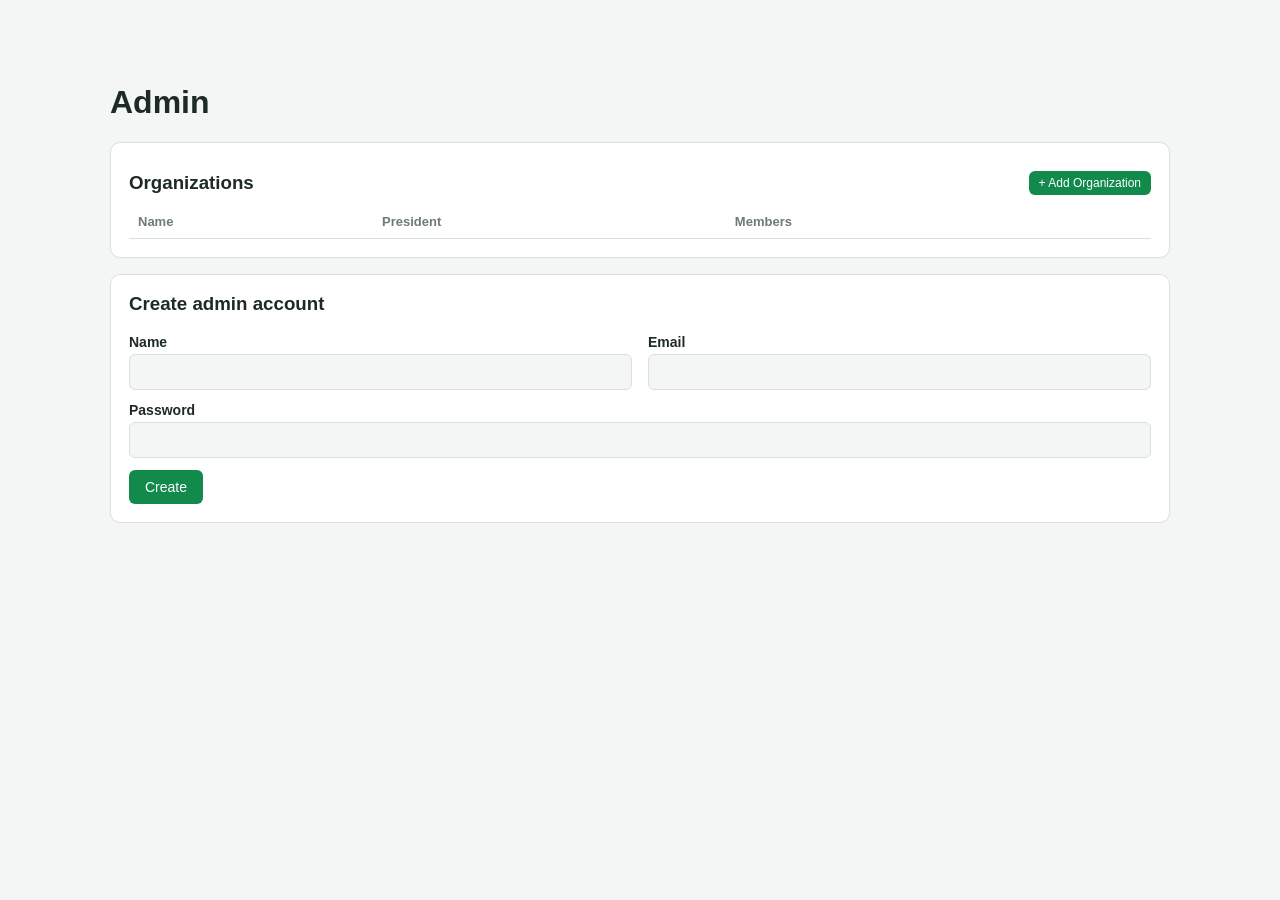
==== admin.html @ 2410ad6f "Add files via upload" ====
<!DOCTYPE html>
<html lang="en">
<head>
<meta charset="UTF-8">
<meta name="viewport" content="width=device-width, initial-scale=1.0">
<title>AnimoHub - Admin</title>
<link rel="stylesheet" href="css/style.css">
</head>
<body>
<div id="navbar"></div>

<div class="container">
  <h1>Admin</h1>

  <div class="card">
    <div class="row" style="border:none">
      <h3 style="margin:0">Organizations</h3>
      <button class="btn small" onclick="newOrg()">+ Add Organization</button>
    </div>
    <div class="tablewrap">
      <table>
        <tr><th>Name</th><th>President</th><th>Members</th><th></th></tr>
        <tbody id="orgRows"></tbody>
      </table>
    </div>
  </div>

  <div class="card">
    <h3>Create admin account</h3>
    <div class="twocol">
      <div class="field"><label for="aName">Name</label><input type="text" id="aName"></div>
      <div class="field"><label for="aEmail">Email</label><input type="email" id="aEmail"></div>
    </div>
    <div class="field"><label for="aPass">Password</label><input type="password" id="aPass"></div>
    <button class="btn" onclick="createAdmin()">Create</button>
  </div>
</div>

<div class="modal" id="orgModal">
  <div class="modalbox">
    <h3 id="orgFormTitle">Organization</h3>
    <input type="hidden" id="oId">
    <div class="field"><label for="oName">Name</label><input type="text" id="oName"></div>
    <div class="field"><label for="oDesc">Description</label><textarea id="oDesc" rows="3"></textarea></div>
    <div class="field"><label for="oPres">President email</label><input type="email" id="oPres" placeholder="first_last@dlsu.edu.ph"></div>
    <div class="modalbtns">
      <button class="btn outline" onclick="closeModal('orgModal')">Cancel</button>
      <button class="btn" onclick="saveOrgForm()">Save</button>
    </div>
  </div>
</div>

<div id="toasts"></div>
<script src="js/data.js"></script>
<script src="js/main.js"></script>
<script src="js/admin.js"></script>
</body>
</html>
---- css/style.css ----
/* animohub styles */
:root{
  --bg:#f3f6f4;
  --card:#ffffff;
  --text:#1d2b24;
  --muted:#6c7b73;
  --green:#0b6b3a;
  --green2:#118a4c;
  --link:#0b6b3a;
  --border:#d8e0db;
  --red:#c0392b;
  --yellow:#d68910;
}

body.dark{
  --bg:#111715;
  --card:#1b2420;
  --text:#e6eee8;
  --muted:#9aaba1;
  --green:#1f8f55;
  --green2:#3ad483;
  --link:#5fe0a0;
  --border:#2c3832;
}

*{ box-sizing:border-box; }

body{
  margin:0;
  padding-top:64px;
  font-family:Arial, Helvetica, sans-serif;
  background:var(--bg);
  color:var(--text);
  transition:background .3s, color .3s;
}
body.loginpage{ padding-top:0; }

a{ color:var(--link); text-decoration:none; }
h1,h2,h3{ margin-top:0; }
.container{ max-width:1100px; margin:0 auto; padding:20px; animation:fade .5s; }
.muted{ color:var(--muted); font-size:14px; }

/* navbar */
.nav{
  position:fixed; top:0; left:0; right:0; height:56px;
  background:var(--green);
  display:flex; align-items:center;
  padding:0 18px; z-index:100;
  box-shadow:0 2px 6px rgba(0,0,0,.3);
}
.nav a, .nav .dropbtn{ color:white; padding:8px 12px; border-radius:6px; display:inline-block; }
.nav a:hover, .nav a.active{ background:rgba(255,255,255,.22); }
.nav .logo{ font-weight:bold; font-size:20px; margin-right:20px; padding-left:0; }
.nav .links{ display:flex; align-items:center; gap:4px; flex:1; }
.nav .right{ display:flex; align-items:center; gap:10px; color:white; font-size:14px; }
.nav .right button{ background:rgba(255,255,255,.2); color:white; border:none; padding:7px 12px; border-radius:6px; cursor:pointer; }
.nav .right button:hover{ background:rgba(255,255,255,.35); }
#menuBtn{ display:none; background:none; border:none; color:white; font-size:24px; cursor:pointer; }

.dropdown{ position:relative; }
.dropcontent{
  display:none; position:absolute; top:100%; left:0;
  min-width:180px; background:var(--card);
  border:1px solid var(--border); border-radius:8px;
  box-shadow:0 4px 12px rgba(0,0,0,.2); overflow:hidden;
}
.dropcontent a{ display:block; color:var(--text); border-radius:0; }
.dropcontent a:hover{ background:var(--bg); }
.dropdown:hover .dropcontent, .dropdown.open .dropcontent{ display:block; }

/* cards and layout */
.card{
  background:var(--card); border:1px solid var(--border);
  border-radius:10px; padding:18px; margin-bottom:16px;
}
.grid{ display:grid; grid-template-columns:repeat(auto-fill, minmax(260px, 1fr)); gap:16px; }
.twocol{ display:grid; grid-template-columns:1fr 1fr; gap:16px; }
.hover{ transition:transform .2s, box-shadow .2s; }
.hover:hover{ transform:translateY(-4px); box-shadow:0 6px 14px rgba(0,0,0,.18); }
.stats{ grid-template-columns:repeat(auto-fit, minmax(150px, 1fr)); margin-bottom:16px; }
a.tab{ display:inline-block; }
.stat{ text-align:center; margin-bottom:0; }
.stat .num{ font-size:34px; font-weight:bold; color:var(--link); }
.row{ display:flex; justify-content:space-between; align-items:center; padding:10px 0; border-bottom:1px solid var(--border); gap:10px; flex-wrap:wrap; }
.stripe{ height:8px; border-radius:6px; margin-bottom:12px; }
.orgbanner{ color:white; padding:30px 24px; border-radius:10px; margin-bottom:16px; }
.orgbanner h1{ margin-bottom:6px; }
.right-align{ text-align:right; }

/* buttons */
.btn{
  background:var(--green2); color:white; border:none;
  padding:9px 16px; border-radius:6px; cursor:pointer;
  font-size:14px; display:inline-block; transition:opacity .2s, transform .1s;
}
.btn:hover{ opacity:.85; }
.btn:active{ transform:scale(.97); }
.btn.outline{ background:transparent; color:var(--link); border:1px solid var(--link); }
.btn.red{ background:var(--red); }
.btn.small{ padding:5px 10px; font-size:12px; }
.btn:disabled{ background:var(--muted); cursor:not-allowed; }

/* forms */
.field{ margin-bottom:12px; }
.field label{ display:block; margin-bottom:4px; font-size:14px; font-weight:bold; }
input, select, textarea{
  width:100%; padding:9px; font-size:14px;
  border:1px solid var(--border); border-radius:6px;
  background:var(--bg); color:var(--text); font-family:inherit;
}
input[type=checkbox]{ width:auto; }
input[type=color]{ height:40px; padding:2px; }
.filters{ display:flex; gap:10px; flex-wrap:wrap; margin-bottom:16px; }
.filters input{ flex:2; min-width:180px; }
.filters select{ flex:1; min-width:140px; }

/* tables */
.tablewrap{ overflow-x:auto; }
table{ width:100%; border-collapse:collapse; font-size:14px; }
th, td{ text-align:left; padding:9px; border-bottom:1px solid var(--border); }
th{ color:var(--muted); font-size:13px; }

/* badges */
.badge{ display:inline-block; padding:3px 9px; border-radius:12px; font-size:12px; color:white; background:var(--muted); }
.badge.ok, .badge.member{ background:#1e8e50; }
.badge.full{ background:var(--red); }
.badge.warn{ background:var(--yellow); }
.badge.president{ background:#8e44ad; }
.badge.officer{ background:#2471a3; }
.badge.Online{ background:#2471a3; }
.badge.Onsite{ background:#1e8e50; }

/* tabs */
.tabs{ display:flex; gap:6px; margin-bottom:16px; border-bottom:2px solid var(--border); flex-wrap:wrap; }
.tab{
  padding:10px 18px; background:none; border:none; cursor:pointer;
  color:var(--muted); font-size:15px; border-bottom:3px solid transparent;
  margin-bottom:-2px;
}
.tab.active{ color:var(--link); border-bottom-color:var(--link); font-weight:bold; }

/* toast */
#toasts{ position:fixed; bottom:20px; right:20px; z-index:300; display:flex; flex-direction:column; gap:8px; }
.toast{ padding:12px 18px; border-radius:8px; color:white; min-width:200px; box-shadow:0 3px 10px rgba(0,0,0,.3); animation:slidein .3s; transition:opacity .4s; }
.toast.success{ background:#1e8e50; }
.toast.error{ background:var(--red); }
.toast.info{ background:#2471a3; }
.toast.hide{ opacity:0; }

/* modal */
.modal{ display:none; position:fixed; top:0; left:0; right:0; bottom:0; background:rgba(0,0,0,.55); z-index:200; align-items:center; justify-content:center; padding:15px; }
.modal.show{ display:flex; }
.modalbox{ background:var(--card); padding:22px; border-radius:10px; width:100%; max-width:440px; animation:fade .3s; }
.modalbtns{ display:flex; gap:8px; justify-content:flex-end; margin-top:10px; }

/* carousel */
.carousel{ position:relative; overflow:hidden; border-radius:10px; margin-bottom:16px; }
.slide{ display:none; padding:30px 70px; color:white; background:var(--green); min-height:170px; }
.slide.active{ display:block; animation:fade .6s; }
.slide h2{ margin-bottom:6px; }
.prev, .next{
  position:absolute; top:50%; transform:translateY(-50%);
  background:rgba(0,0,0,.35); color:white; border:none;
  width:36px; height:36px; border-radius:50%; cursor:pointer; font-size:16px; z-index:5;
}
.prev{ left:12px; }
.next{ right:12px; }
.slide .btn{ background:white; color:#222; margin-top:8px; }

/* bar chart */
.barrow{ display:flex; align-items:center; gap:8px; margin:9px 0; }
.barlabel{ width:100px; font-size:13px; }
.bartrack{ flex:1; background:var(--border); height:16px; border-radius:8px; overflow:hidden; }
.barfill{ height:100%; width:0; background:var(--green2); border-radius:8px; transition:width 1s; }
.barval{ width:30px; font-size:13px; text-align:right; }

/* schedule */
.sched td{ height:80px; vertical-align:top; border:1px solid var(--border); font-size:12px; min-width:95px; }
.sched th{ border:1px solid var(--border); }
.cls{ color:white; border-radius:6px; padding:5px; margin-bottom:3px; }
.cls.online{ background:#2471a3; }
.cls.onsite{ background:#1e8e50; }

/* login page */
.authbox{ max-width:420px; margin:50px auto; }
.authbox h1{ text-align:center; color:var(--link); }
.themefloat{ position:fixed; top:12px; right:12px; }

@keyframes fade{ from{ opacity:0; transform:translateY(8px); } to{ opacity:1; transform:none; } }
@keyframes slidein{ from{ transform:translateX(100%); opacity:0; } to{ transform:none; opacity:1; } }

/* mobile */
@media (max-width:800px){
  #menuBtn{ display:block; margin-right:8px; }
  .nav .links{
    display:none; position:absolute; top:56px; left:0; right:0;
    flex-direction:column; align-items:stretch;
    background:var(--green); padding:8px;
  }
  .nav.open .links{ display:flex; }
  .nav .right{ margin-left:auto; }
  .nav .who{ display:none; }
  .dropcontent{ position:static; box-shadow:none; }
  .dropdown:hover .dropcontent{ display:none; }
  .dropdown.open .dropcontent{ display:block; }
  .twocol{ grid-template-columns:1fr; }
  .barlabel{ width:75px; }
  .slide{ padding:25px 50px; }
  .container{ padding:14px; }
  .btn{ min-height:40px; }
  .filters input, .filters select{ flex:1 1 100%; }
  .sched td{ min-width:85px; }
  h1{ font-size:24px; }
}

@media (max-width:480px){
  .stats{ grid-template-columns:1fr 1fr; }
  .modalbox{ padding:16px; }
  #toasts{ left:12px; right:12px; bottom:12px; }
}
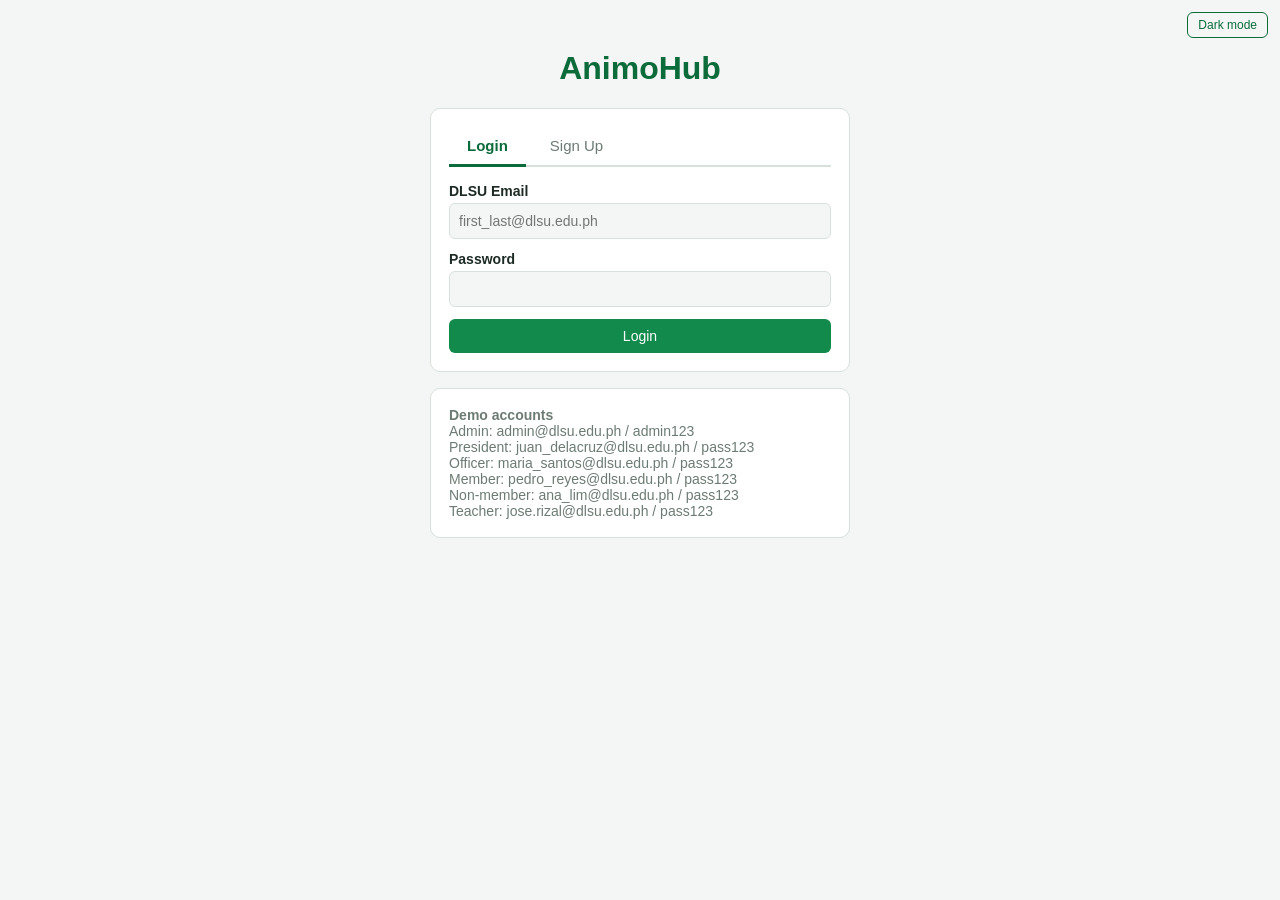
==== commit 2f6ee6bf: "Add files via upload" ====
--- a/admin.html
+++ b/admin.html
@@ -12,10 +12,10 @@
 <div class="container">
   <h1>Admin</h1>
 
-  <div class="card">
+ <div class="card">
     <div class="row" style="border:none">
       <h3 style="margin:0">Organizations</h3>
-      <button class="btn small" onclick="newOrg()">+ Add Organization</button>
+			<button class="btn small" onclick="newOrg()">+ Add Organization</button>
     </div>
     <div class="tablewrap">
       <table>
@@ -26,23 +26,23 @@
   </div>
 
   <div class="card">
-    <h3>Create admin account</h3>
+   <h3>Create admin account</h3>
     <div class="twocol">
       <div class="field"><label for="aName">Name</label><input type="text" id="aName"></div>
       <div class="field"><label for="aEmail">Email</label><input type="email" id="aEmail"></div>
-    </div>
+      </div>
     <div class="field"><label for="aPass">Password</label><input type="password" id="aPass"></div>
     <button class="btn" onclick="createAdmin()">Create</button>
-  </div>
+	</div>
 </div>
 
 <div class="modal" id="orgModal">
-  <div class="modalbox">
-    <h3 id="orgFormTitle">Organization</h3>
+	<div class="modalbox">
+      <h3 id="orgFormTitle">Organization</h3>
     <input type="hidden" id="oId">
     <div class="field"><label for="oName">Name</label><input type="text" id="oName"></div>
     <div class="field"><label for="oDesc">Description</label><textarea id="oDesc" rows="3"></textarea></div>
-    <div class="field"><label for="oPres">President email</label><input type="email" id="oPres" placeholder="first_last@dlsu.edu.ph"></div>
+   <div class="field"><label for="oPres">President email</label><input type="email" id="oPres" placeholder="first_last@dlsu.edu.ph"></div>
     <div class="modalbtns">
       <button class="btn outline" onclick="closeModal('orgModal')">Cancel</button>
       <button class="btn" onclick="saveOrgForm()">Save</button>
@@ -50,6 +50,7 @@
   </div>
 </div>
 
+
 <div id="toasts"></div>
 <script src="js/data.js"></script>
 <script src="js/main.js"></script>
--- a/css/style.css
+++ b/css/style.css
@@ -1,13 +1,13 @@
 /* animohub styles */
 :root{
   --bg:#f3f6f4;
-  --card:#ffffff;
-  --text:#1d2b24;
+    --card:#ffffff;
+    --text:#1d2b24;
   --muted:#6c7b73;
   --green:#0b6b3a;
   --green2:#118a4c;
   --link:#0b6b3a;
-  --border:#d8e0db;
+    --border:#d8e0db;
   --red:#c0392b;
   --yellow:#d68910;
 }
@@ -59,7 +59,7 @@
 
 .dropdown{ position:relative; }
 .dropcontent{
-  display:none; position:absolute; top:100%; left:0;
+    display:none; position:absolute; top:100%; left:0;
   min-width:180px; background:var(--card);
   border:1px solid var(--border); border-radius:8px;
   box-shadow:0 4px 12px rgba(0,0,0,.2); overflow:hidden;
